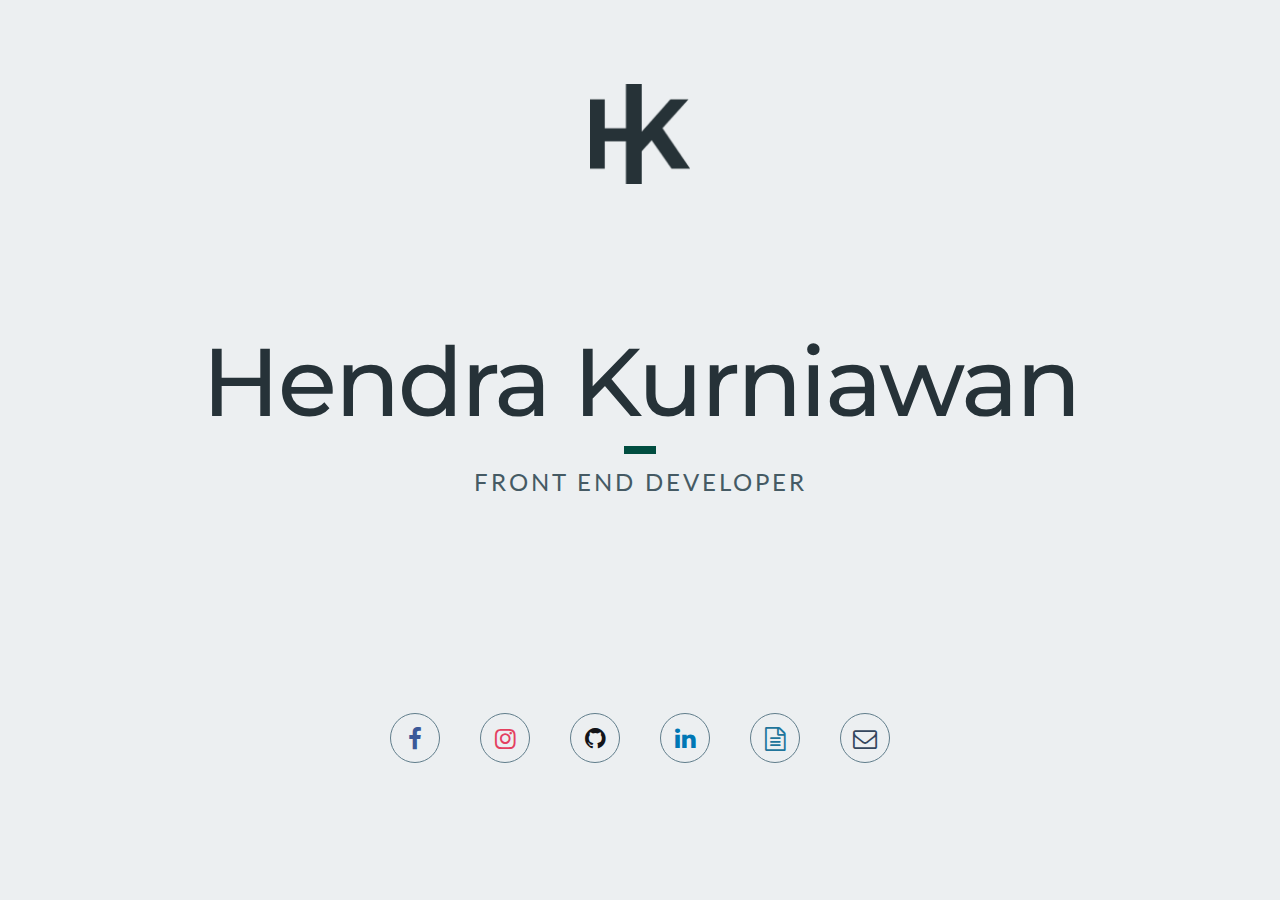
==== index.min.html @ 805bb30f "add minified html" ====
<!DOCTYPE html><html lang="en"><head><meta charset="UTF-8"><meta name="viewport" content="width=device-width, initial-scale=1.0"><meta http-equiv="X-UA-Compatible" content="ie=edge"><meta http-equiv="Content-Type" content="text/html; charset=utf-8"><meta name="twitter:card" content="summary"><meta name="twitter:site" content="@themcmxciv"><meta name="twitter:title" content="Hendra Kurniawan - Front End Developer"><meta name="twitter:description" content=""><meta name="twitter:creator" content="@themcmxciv"><meta name="twitter:image" content="http://www.hendrakurniawan.com/twitter-image.png"><meta property="og:title" content="Hendra Kurniawan - Front End Developer" /><meta property="og:type" content="article" /><meta property="og:url" content="http://www.hendrakurniawan.com/" /><meta property="og:image" content="http://hendrakurniawan.com/og-image.png" /><meta property="og:description" content="" /><meta property="og:site_name" content="hendrakurniawan.com" /><title>Hendra Kurniawan - Front End Developer</title><link rel="icon" href="favicon.gif" type="image/gif"><link href="https://fonts.googleapis.com/css?family=Lato|Montserrat:500" rel="stylesheet"><style>@font-face{font-family:'fontello';src:url('font/fontello.eot?22823204');src:url('font/fontello.eot?22823204#iefix') format('embedded-opentype'), url('font/fontello.woff2?22823204') format('woff2'), url('font/fontello.woff?22823204') format('woff'), url('font/fontello.ttf?22823204') format('truetype'), url('font/fontello.svg?22823204#fontello') format('svg');font-weight:normal;font-style:normal}html,body{width:100%;height:100%;line-height:1;font-family:Lato,sans-serif;background:#eceff1;margin:0;overflow:hidden}h1,h3{font-weight:normal;line-height:1;margin:0}h1{color:#263238;font-size:96px;font-family:Montserrat;font-weight:500;letter-spacing:-2px}h3{color:#455a64;font-family:Lato;font-size:24px;letter-spacing:3px}header,section,footer{position:relative}header div,section div,footer div{position:absolute;width:100%;top:50%;left:50%;transform:translate(-50%,-50%);text-align:center}header{height:30%}header img{width:100px;height:100px}section{height:40%}section div,footer div{top:40%}section hr{width:32px;height:8px;background:#004d40;border:none;margin:16px auto}footer{height:30%}footer ul{list-style:none;margin:0 auto;padding:0}footer ul li{display:inline-block;width:48px;height:48px;border:1px solid #607d8b;border-radius:50%;margin-right:40px;transition:all ease .3s}footer ul li:last-child{margin-right:0}footer ul li:hover{border-color:#eceff1}footer ul li a{display:block;font-size:24px;line-height:48px;text-decoration:none;border-radius:50%;transition:all ease .3s}footer ul li a span{font-size:12px;line-height:16px}.icon-facebook{color:#3b5999}.icon-facebook:hover{background:#3b5999}.icon-instagram{color:#e4405f}.icon-instagram:hover{background:#e4405f}.icon-github{color:#131418}.icon-github:hover{background:#131418}.icon-linkedin{color:#0077B5}.icon-linkedin:hover{background:#0077B5}.icon-mail{color:#34465d}.icon-mail:hover{background:#34465d}.icon-resume{color:#21759b}.icon-resume:hover{background:#21759b}[class^="icon-"]:hover,[class*=" icon-"]:hover{color:#eceff1}[class^="icon-"]:before,[class*=" icon-"]:before{font-family:"fontello";font-style:normal;font-weight:normal;speak:none;display:inline-block;text-decoration:inherit;width:1em;margin-right:.2em;text-align:center;font-variant:normal;text-transform:none;line-height:1em;margin-left:.2em;-webkit-font-smoothing:antialiased;-moz-osx-font-smoothing:grayscale}.icon-mail:before{content:'\e800'}.icon-facebook:before{content:'\f09a'}.icon-github:before{content:'\f09b'}.icon-linkedin:before{content:'\f0e1'}.icon-resume:before{content:'\f0f6'}.icon-instagram:before{content:'\f16d'}.tooltip{position:relative;display:block}.tooltip .tooltip-text{visibility:hidden;width:100px;background-color:#455A64;color:#eceff1;text-align:center;border-radius:3px;padding:4px 0;position:absolute;z-index:1;top:150%;left:50%;margin-left:-50px;opacity:0;transition:all ease .3s}.tooltip .tooltip-text::after{content:"";position:absolute;bottom:100%;left:50%;margin-left:-5px;border-width:5px;border-style:solid;border-color:transparent transparent #455A64 transparent}.tooltip:hover .tooltip-text{visibility:visible;opacity:1}@media screen and (min-width: 1450px){header img{width:100px;height:100px}h1{font-size:108px}h3{font-size:32px}footer ul li{width:48px;height:48px;margin-right:48px}footer ul li a{font-size:28;line-height:48px}}@media screen and (max-width: 1024px){header img{width:88px;height:88px}h1{font-size:84px}h3{font-size:21px}footer ul li{width:38px;height:38px;margin-right:35px}footer ul li a{font-size:21px;line-height:38px}}@media screen and (max-width: 768px){header img{width:76px;height:76px}h1{font-size:72px}section hr{width:24px;height:6px}h3{font-size:18px}footer ul li{width:36px;height:36px;border:none;margin-right:30px}footer ul li a{font-size:18px;line-height:36px}.icon-facebook{color:#eceff1;background:#3b5999}.icon-instagram{color:#eceff1;background:#e4405f}.icon-github{color:#eceff1;background:#131418}.icon-linkedin{color:#eceff1;background:#0077B5}.icon-mail{color:#eceff1;background:#34465d}.icon-resume{color:#eceff1;background:#21759b}.tooltip .tooltip-text{visibility:visible;opacity:1;background:none;color:#455a64;top:110%}.tooltip .tooltip-text::after{display:none}}@media screen and (max-width: 480px){header img{width:48px;height:48px}h1{font-size:40px}h3{font-size:16px}footer div{top:auto;bottom:10%}footer ul li{width:32px;height:32px;margin-right:24px}footer ul li a{font-size:16px;line-height:32px}}@media screen and (max-width: 740px) and (orientation: landscape){header img{width:48px;height:48px}h1{font-size:64px}}@media screen and (max-width: 570px) and (orientation: landscape){h1{font-size:56px}}@media screen and (max-width: 380px){h1{font-size:36px}h3{font-size:14px}footer ul li{margin-right:22px}}@media screen and (max-width: 320px){footer ul li{margin-right:14px}.tooltip .tooltip-text{font-size:10px}}</style></head><body> <header><div> <img src="logo.png" alt=""></div> </header> <section><div><h1>Hendra Kurniawan</h1><hr><h3>FRONT END DEVELOPER</h3></div> </section> <footer><div><ul><li> <a href="https://facebook.com/themcmxciv" target="_blank" class="icon-facebook tooltip"> <span class="tooltip-text">Facebook</span> </a></li><li> <a href="https://instagram.com/themcmxciv" target="_blank" class="icon-instagram tooltip"> <span class="tooltip-text">Instagram</span> </a></li><li> <a href="https://github.com/themcmxciv" target="_blank" class="icon-github tooltip"> <span class="tooltip-text">Github</span> </a></li><li> <a href="https://www.linkedin.com/in/hendra-kurniawan-022892b4" target="_blank" class="icon-linkedin tooltip"> <span class="tooltip-text">Linkedin</span> </a></li><li> <a href="https://drive.google.com/file/d/0B1-Y262t4qReRXdpZFpYdXRqSk0/view?usp=sharing" target="_blank" class="icon-resume tooltip"> <span class="tooltip-text">Resume</span> </a></li><li> <a href="mailto:i@hendrakurniawan?Subject?=Hello%20Hendra" target="_top" class="icon-mail tooltip"> <span class="tooltip-text">Mail</span> </a></li></ul></div> </footer></body></html>
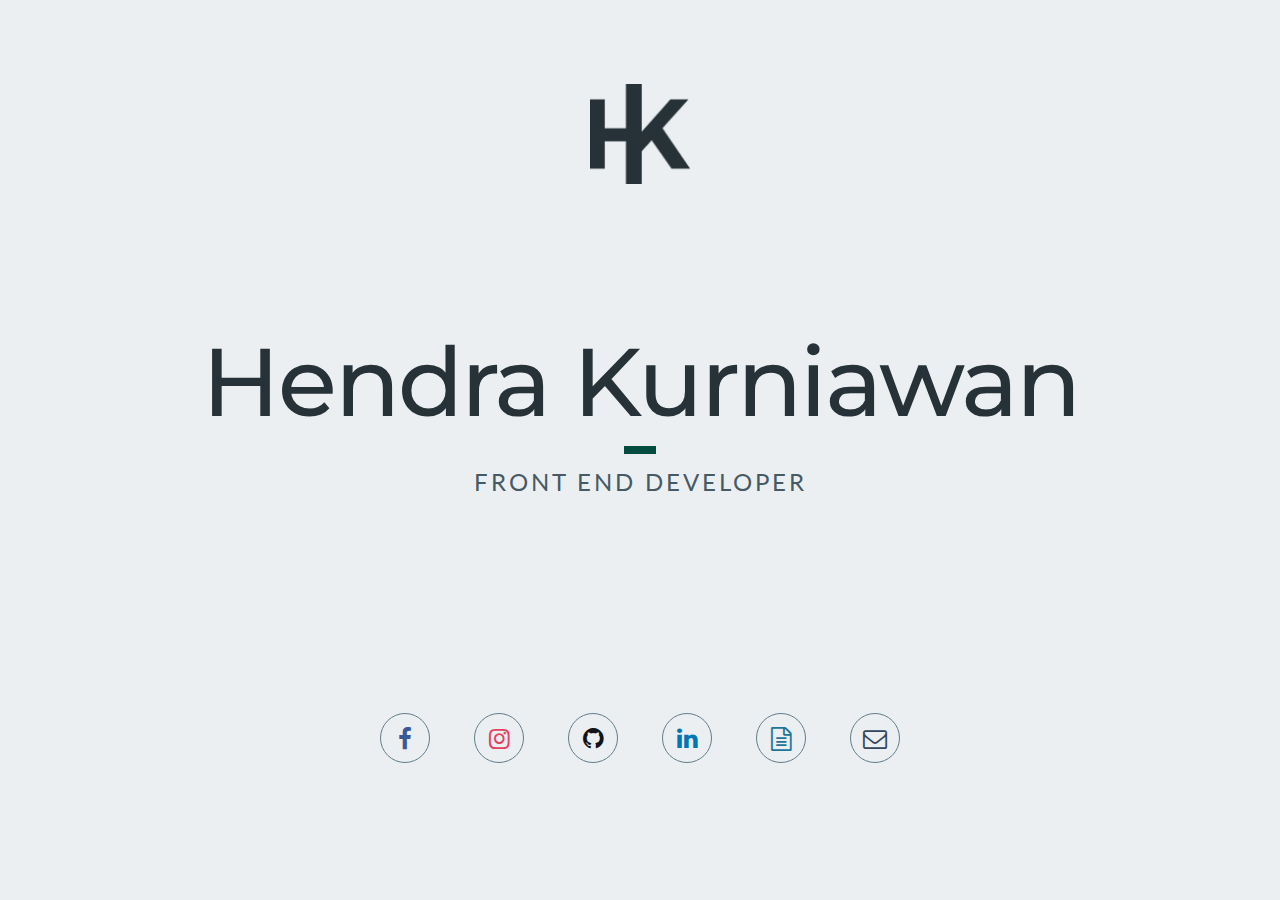
==== commit bd130fd5: "revamp margin icon" ====
--- a/index.min.html
+++ b/index.min.html
@@ -1 +1 @@
-<!DOCTYPE html><html lang="en"><head><meta charset="UTF-8"><meta name="viewport" content="width=device-width, initial-scale=1.0"><meta http-equiv="X-UA-Compatible" content="ie=edge"><meta http-equiv="Content-Type" content="text/html; charset=utf-8"><meta name="twitter:card" content="summary"><meta name="twitter:site" content="@themcmxciv"><meta name="twitter:title" content="Hendra Kurniawan - Front End Developer"><meta name="twitter:description" content=""><meta name="twitter:creator" content="@themcmxciv"><meta name="twitter:image" content="http://www.hendrakurniawan.com/twitter-image.png"><meta property="og:title" content="Hendra Kurniawan - Front End Developer" /><meta property="og:type" content="article" /><meta property="og:url" content="http://www.hendrakurniawan.com/" /><meta property="og:image" content="http://hendrakurniawan.com/og-image.png" /><meta property="og:description" content="" /><meta property="og:site_name" content="hendrakurniawan.com" /><title>Hendra Kurniawan - Front End Developer</title><link rel="icon" href="favicon.gif" type="image/gif"><link href="https://fonts.googleapis.com/css?family=Lato|Montserrat:500" rel="stylesheet"><style>@font-face{font-family:'fontello';src:url('font/fontello.eot?22823204');src:url('font/fontello.eot?22823204#iefix') format('embedded-opentype'), url('font/fontello.woff2?22823204') format('woff2'), url('font/fontello.woff?22823204') format('woff'), url('font/fontello.ttf?22823204') format('truetype'), url('font/fontello.svg?22823204#fontello') format('svg');font-weight:normal;font-style:normal}html,body{width:100%;height:100%;line-height:1;font-family:Lato,sans-serif;background:#eceff1;margin:0;overflow:hidden}h1,h3{font-weight:normal;line-height:1;margin:0}h1{color:#263238;font-size:96px;font-family:Montserrat;font-weight:500;letter-spacing:-2px}h3{color:#455a64;font-family:Lato;font-size:24px;letter-spacing:3px}header,section,footer{position:relative}header div,section div,footer div{position:absolute;width:100%;top:50%;left:50%;transform:translate(-50%,-50%);text-align:center}header{height:30%}header img{width:100px;height:100px}section{height:40%}section div,footer div{top:40%}section hr{width:32px;height:8px;background:#004d40;border:none;margin:16px auto}footer{height:30%}footer ul{list-style:none;margin:0 auto;padding:0}footer ul li{display:inline-block;width:48px;height:48px;border:1px solid #607d8b;border-radius:50%;margin-right:40px;transition:all ease .3s}footer ul li:last-child{margin-right:0}footer ul li:hover{border-color:#eceff1}footer ul li a{display:block;font-size:24px;line-height:48px;text-decoration:none;border-radius:50%;transition:all ease .3s}footer ul li a span{font-size:12px;line-height:16px}.icon-facebook{color:#3b5999}.icon-facebook:hover{background:#3b5999}.icon-instagram{color:#e4405f}.icon-instagram:hover{background:#e4405f}.icon-github{color:#131418}.icon-github:hover{background:#131418}.icon-linkedin{color:#0077B5}.icon-linkedin:hover{background:#0077B5}.icon-mail{color:#34465d}.icon-mail:hover{background:#34465d}.icon-resume{color:#21759b}.icon-resume:hover{background:#21759b}[class^="icon-"]:hover,[class*=" icon-"]:hover{color:#eceff1}[class^="icon-"]:before,[class*=" icon-"]:before{font-family:"fontello";font-style:normal;font-weight:normal;speak:none;display:inline-block;text-decoration:inherit;width:1em;margin-right:.2em;text-align:center;font-variant:normal;text-transform:none;line-height:1em;margin-left:.2em;-webkit-font-smoothing:antialiased;-moz-osx-font-smoothing:grayscale}.icon-mail:before{content:'\e800'}.icon-facebook:before{content:'\f09a'}.icon-github:before{content:'\f09b'}.icon-linkedin:before{content:'\f0e1'}.icon-resume:before{content:'\f0f6'}.icon-instagram:before{content:'\f16d'}.tooltip{position:relative;display:block}.tooltip .tooltip-text{visibility:hidden;width:100px;background-color:#455A64;color:#eceff1;text-align:center;border-radius:3px;padding:4px 0;position:absolute;z-index:1;top:150%;left:50%;margin-left:-50px;opacity:0;transition:all ease .3s}.tooltip .tooltip-text::after{content:"";position:absolute;bottom:100%;left:50%;margin-left:-5px;border-width:5px;border-style:solid;border-color:transparent transparent #455A64 transparent}.tooltip:hover .tooltip-text{visibility:visible;opacity:1}@media screen and (min-width: 1450px){header img{width:100px;height:100px}h1{font-size:108px}h3{font-size:32px}footer ul li{width:48px;height:48px;margin-right:48px}footer ul li a{font-size:28;line-height:48px}}@media screen and (max-width: 1024px){header img{width:88px;height:88px}h1{font-size:84px}h3{font-size:21px}footer ul li{width:38px;height:38px;margin-right:35px}footer ul li a{font-size:21px;line-height:38px}}@media screen and (max-width: 768px){header img{width:76px;height:76px}h1{font-size:72px}section hr{width:24px;height:6px}h3{font-size:18px}footer ul li{width:36px;height:36px;border:none;margin-right:30px}footer ul li a{font-size:18px;line-height:36px}.icon-facebook{color:#eceff1;background:#3b5999}.icon-instagram{color:#eceff1;background:#e4405f}.icon-github{color:#eceff1;background:#131418}.icon-linkedin{color:#eceff1;background:#0077B5}.icon-mail{color:#eceff1;background:#34465d}.icon-resume{color:#eceff1;background:#21759b}.tooltip .tooltip-text{visibility:visible;opacity:1;background:none;color:#455a64;top:110%}.tooltip .tooltip-text::after{display:none}}@media screen and (max-width: 480px){header img{width:48px;height:48px}h1{font-size:40px}h3{font-size:16px}footer div{top:auto;bottom:10%}footer ul li{width:32px;height:32px;margin-right:24px}footer ul li a{font-size:16px;line-height:32px}}@media screen and (max-width: 740px) and (orientation: landscape){header img{width:48px;height:48px}h1{font-size:64px}}@media screen and (max-width: 570px) and (orientation: landscape){h1{font-size:56px}}@media screen and (max-width: 380px){h1{font-size:36px}h3{font-size:14px}footer ul li{margin-right:22px}}@media screen and (max-width: 320px){footer ul li{margin-right:14px}.tooltip .tooltip-text{font-size:10px}}</style></head><body> <header><div> <img src="logo.png" alt=""></div> </header> <section><div><h1>Hendra Kurniawan</h1><hr><h3>FRONT END DEVELOPER</h3></div> </section> <footer><div><ul><li> <a href="https://facebook.com/themcmxciv" target="_blank" class="icon-facebook tooltip"> <span class="tooltip-text">Facebook</span> </a></li><li> <a href="https://instagram.com/themcmxciv" target="_blank" class="icon-instagram tooltip"> <span class="tooltip-text">Instagram</span> </a></li><li> <a href="https://github.com/themcmxciv" target="_blank" class="icon-github tooltip"> <span class="tooltip-text">Github</span> </a></li><li> <a href="https://www.linkedin.com/in/hendra-kurniawan-022892b4" target="_blank" class="icon-linkedin tooltip"> <span class="tooltip-text">Linkedin</span> </a></li><li> <a href="https://drive.google.com/file/d/0B1-Y262t4qReRXdpZFpYdXRqSk0/view?usp=sharing" target="_blank" class="icon-resume tooltip"> <span class="tooltip-text">Resume</span> </a></li><li> <a href="mailto:i@hendrakurniawan?Subject?=Hello%20Hendra" target="_top" class="icon-mail tooltip"> <span class="tooltip-text">Mail</span> </a></li></ul></div> </footer></body></html>+<!DOCTYPE html><html lang="en"><head><meta charset="UTF-8"><meta name="viewport" content="width=device-width, initial-scale=1.0"><meta http-equiv="X-UA-Compatible" content="ie=edge"><meta http-equiv="Content-Type" content="text/html; charset=utf-8"><meta name="twitter:card" content="summary"><meta name="twitter:site" content="@themcmxciv"><meta name="twitter:title" content="Hendra Kurniawan - Front End Developer"><meta name="twitter:description" content=""><meta name="twitter:creator" content="@themcmxciv"><meta name="twitter:image" content="http://www.hendrakurniawan.com/twitter-image.png"><meta property="og:title" content="Hendra Kurniawan - Front End Developer" /><meta property="og:type" content="article" /><meta property="og:url" content="http://www.hendrakurniawan.com/" /><meta property="og:image" content="http://hendrakurniawan.com/og-image.png" /><meta property="og:description" content="" /><meta property="og:site_name" content="hendrakurniawan.com" /><title>Hendra Kurniawan - Front End Developer</title><link rel="icon" href="favicon.gif" type="image/gif"><link href="https://fonts.googleapis.com/css?family=Lato|Montserrat:500" rel="stylesheet"><style>@font-face{font-family:'fontello';src:url('font/fontello.eot?22823204');src:url('font/fontello.eot?22823204#iefix') format('embedded-opentype'), url('font/fontello.woff2?22823204') format('woff2'), url('font/fontello.woff?22823204') format('woff'), url('font/fontello.ttf?22823204') format('truetype'), url('font/fontello.svg?22823204#fontello') format('svg');font-weight:normal;font-style:normal}html,body{width:100%;height:100%;line-height:1;font-family:Lato,sans-serif;background:#eceff1;margin:0;overflow:hidden}h1,h3{font-weight:normal;line-height:1;margin:0}h1{color:#263238;font-size:96px;font-family:Montserrat;font-weight:500;letter-spacing:-2px}h3{color:#455a64;font-family:Lato;font-size:24px;letter-spacing:3px}header,section,footer{position:relative}header div,section div,footer div{position:absolute;width:100%;top:50%;left:50%;transform:translate(-50%,-50%);text-align:center}header{height:30%}header img{width:100px;height:100px}section{height:40%}section div,footer div{top:40%}section hr{width:32px;height:8px;background:#004d40;border:none;margin:16px auto}footer{height:30%}footer ul{list-style:none;margin:0 auto;padding:0}footer ul li{display:inline-block;width:48px;height:48px;border:1px solid #607d8b;border-radius:50%;margin-right:44px;transition:all ease .3s}footer ul li:last-child{margin-right:0}footer ul li:hover{border-color:#eceff1}footer ul li a{display:block;font-size:24px;line-height:48px;text-decoration:none;border-radius:50%;transition:all ease .3s}footer ul li a span{font-size:12px;line-height:16px}.icon-facebook{color:#3b5999}.icon-facebook:hover{background:#3b5999}.icon-instagram{color:#e4405f}.icon-instagram:hover{background:#e4405f}.icon-github{color:#131418}.icon-github:hover{background:#131418}.icon-linkedin{color:#0077B5}.icon-linkedin:hover{background:#0077B5}.icon-mail{color:#34465d}.icon-mail:hover{background:#34465d}.icon-resume{color:#21759b}.icon-resume:hover{background:#21759b}[class^="icon-"]:hover,[class*=" icon-"]:hover{color:#eceff1}[class^="icon-"]:before,[class*=" icon-"]:before{font-family:"fontello";font-style:normal;font-weight:normal;speak:none;display:inline-block;text-decoration:inherit;width:1em;margin-right:.2em;text-align:center;font-variant:normal;text-transform:none;line-height:1em;margin-left:.2em;-webkit-font-smoothing:antialiased;-moz-osx-font-smoothing:grayscale}.icon-mail:before{content:'\e800'}.icon-facebook:before{content:'\f09a'}.icon-github:before{content:'\f09b'}.icon-linkedin:before{content:'\f0e1'}.icon-resume:before{content:'\f0f6'}.icon-instagram:before{content:'\f16d'}.tooltip{position:relative;display:block}.tooltip .tooltip-text{visibility:hidden;width:100px;background-color:#455A64;color:#eceff1;text-align:center;border-radius:3px;padding:4px 0;position:absolute;z-index:1;top:150%;left:50%;margin-left:-50px;opacity:0;transition:all ease .3s}.tooltip .tooltip-text::after{content:"";position:absolute;bottom:100%;left:50%;margin-left:-5px;border-width:5px;border-style:solid;border-color:transparent transparent #455A64 transparent}.tooltip:hover .tooltip-text{visibility:visible;opacity:1}@media screen and (min-width: 1450px){header img{width:100px;height:100px}h1{font-size:108px}h3{font-size:32px}footer ul li{width:48px;height:48px;margin-right:54px}footer ul li a{font-size:28;line-height:48px}}@media screen and (max-width: 1024px){header img{width:88px;height:88px}h1{font-size:84px}h3{font-size:21px}footer ul li{width:38px;height:38px;margin-right:42px}footer ul li a{font-size:21px;line-height:38px}}@media screen and (max-width: 768px){header img{width:76px;height:76px}h1{font-size:72px}section hr{width:24px;height:6px}h3{font-size:18px}footer ul li{width:36px;height:36px;border:none;margin-right:36px}footer ul li a{font-size:18px;line-height:36px}.icon-facebook{color:#eceff1;background:#3b5999}.icon-instagram{color:#eceff1;background:#e4405f}.icon-github{color:#eceff1;background:#131418}.icon-linkedin{color:#eceff1;background:#0077B5}.icon-mail{color:#eceff1;background:#34465d}.icon-resume{color:#eceff1;background:#21759b}.tooltip .tooltip-text{visibility:visible;opacity:1;background:none;color:#455a64;top:110%}.tooltip .tooltip-text::after{display:none}}@media screen and (max-width: 480px){header img{width:48px;height:48px}h1{font-size:40px}h3{font-size:16px}footer div{top:auto;bottom:10%}footer ul li{width:32px;height:32px;margin-right:32px}footer ul li a{font-size:16px;line-height:32px}}@media screen and (max-width: 740px) and (orientation: landscape){header img{width:48px;height:48px}h1{font-size:64px}}@media screen and (max-width: 570px) and (orientation: landscape){h1{font-size:56px}}@media screen and (max-width: 380px){h1{font-size:36px}h3{font-size:14px}footer ul li{margin-right:28px}}@media screen and (max-width: 320px){footer ul li{margin-right:18px}.tooltip .tooltip-text{font-size:10px}}</style></head><body> <header><div> <img src="logo.png" alt=""></div> </header> <section><div><h1>Hendra Kurniawan</h1><hr><h3>FRONT END DEVELOPER</h3></div> </section> <footer><div><ul><li> <a href="https://facebook.com/themcmxciv" target="_blank" class="icon-facebook tooltip"> <span class="tooltip-text">Facebook</span> </a></li><li> <a href="https://instagram.com/themcmxciv" target="_blank" class="icon-instagram tooltip"> <span class="tooltip-text">Instagram</span> </a></li><li> <a href="https://github.com/themcmxciv" target="_blank" class="icon-github tooltip"> <span class="tooltip-text">Github</span> </a></li><li> <a href="https://www.linkedin.com/in/hendra-kurniawan-022892b4" target="_blank" class="icon-linkedin tooltip"> <span class="tooltip-text">Linkedin</span> </a></li><li> <a href="https://drive.google.com/file/d/0B1-Y262t4qReRXdpZFpYdXRqSk0/view?usp=sharing" target="_blank" class="icon-resume tooltip"> <span class="tooltip-text">Resume</span> </a></li><li> <a href="mailto:i@hendrakurniawan?Subject?=Hello%20Hendra" target="_top" class="icon-mail tooltip"> <span class="tooltip-text">Mail</span> </a></li></ul></div> </footer></body></html>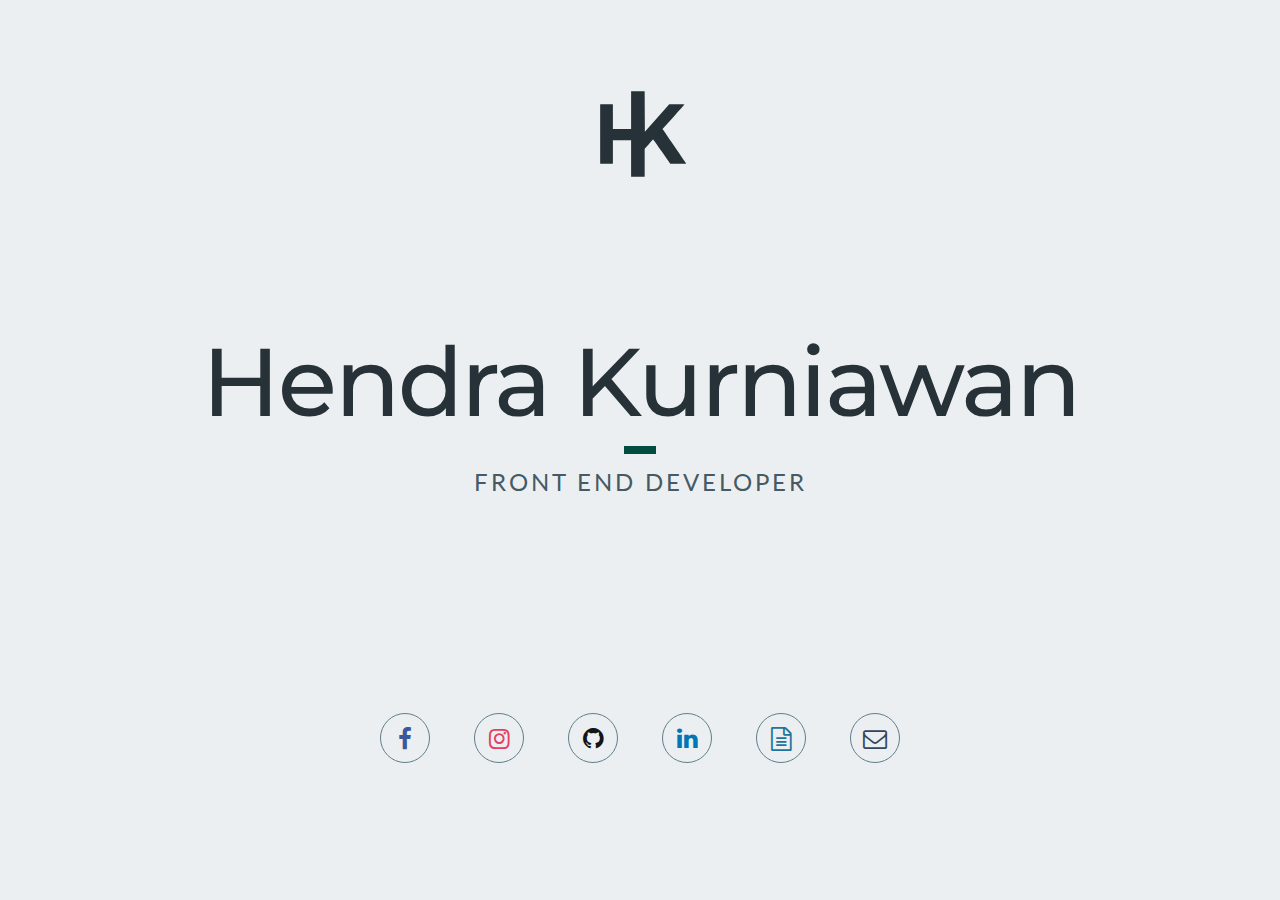
==== commit 3feb71df: "change logo to svg" ====
--- a/index.min.html
+++ b/index.min.html
@@ -1 +1 @@
-<!DOCTYPE html><html lang="en"><head><meta charset="UTF-8"><meta name="viewport" content="width=device-width, initial-scale=1.0"><meta http-equiv="X-UA-Compatible" content="ie=edge"><meta http-equiv="Content-Type" content="text/html; charset=utf-8"><meta name="twitter:card" content="summary"><meta name="twitter:site" content="@themcmxciv"><meta name="twitter:title" content="Hendra Kurniawan - Front End Developer"><meta name="twitter:description" content=""><meta name="twitter:creator" content="@themcmxciv"><meta name="twitter:image" content="http://www.hendrakurniawan.com/twitter-image.png"><meta property="og:title" content="Hendra Kurniawan - Front End Developer" /><meta property="og:type" content="article" /><meta property="og:url" content="http://www.hendrakurniawan.com/" /><meta property="og:image" content="http://hendrakurniawan.com/og-image.png" /><meta property="og:description" content="" /><meta property="og:site_name" content="hendrakurniawan.com" /><title>Hendra Kurniawan - Front End Developer</title><link rel="icon" href="favicon.gif" type="image/gif"><link href="https://fonts.googleapis.com/css?family=Lato|Montserrat:500" rel="stylesheet"><style>@font-face{font-family:'fontello';src:url('font/fontello.eot?22823204');src:url('font/fontello.eot?22823204#iefix') format('embedded-opentype'), url('font/fontello.woff2?22823204') format('woff2'), url('font/fontello.woff?22823204') format('woff'), url('font/fontello.ttf?22823204') format('truetype'), url('font/fontello.svg?22823204#fontello') format('svg');font-weight:normal;font-style:normal}html,body{width:100%;height:100%;line-height:1;font-family:Lato,sans-serif;background:#eceff1;margin:0;overflow:hidden}h1,h3{font-weight:normal;line-height:1;margin:0}h1{color:#263238;font-size:96px;font-family:Montserrat;font-weight:500;letter-spacing:-2px}h3{color:#455a64;font-family:Lato;font-size:24px;letter-spacing:3px}header,section,footer{position:relative}header div,section div,footer div{position:absolute;width:100%;top:50%;left:50%;transform:translate(-50%,-50%);text-align:center}header{height:30%}header img{width:100px;height:100px}section{height:40%}section div,footer div{top:40%}section hr{width:32px;height:8px;background:#004d40;border:none;margin:16px auto}footer{height:30%}footer ul{list-style:none;margin:0 auto;padding:0}footer ul li{display:inline-block;width:48px;height:48px;border:1px solid #607d8b;border-radius:50%;margin-right:44px;transition:all ease .3s}footer ul li:last-child{margin-right:0}footer ul li:hover{border-color:#eceff1}footer ul li a{display:block;font-size:24px;line-height:48px;text-decoration:none;border-radius:50%;transition:all ease .3s}footer ul li a span{font-size:12px;line-height:16px}.icon-facebook{color:#3b5999}.icon-facebook:hover{background:#3b5999}.icon-instagram{color:#e4405f}.icon-instagram:hover{background:#e4405f}.icon-github{color:#131418}.icon-github:hover{background:#131418}.icon-linkedin{color:#0077B5}.icon-linkedin:hover{background:#0077B5}.icon-mail{color:#34465d}.icon-mail:hover{background:#34465d}.icon-resume{color:#21759b}.icon-resume:hover{background:#21759b}[class^="icon-"]:hover,[class*=" icon-"]:hover{color:#eceff1}[class^="icon-"]:before,[class*=" icon-"]:before{font-family:"fontello";font-style:normal;font-weight:normal;speak:none;display:inline-block;text-decoration:inherit;width:1em;margin-right:.2em;text-align:center;font-variant:normal;text-transform:none;line-height:1em;margin-left:.2em;-webkit-font-smoothing:antialiased;-moz-osx-font-smoothing:grayscale}.icon-mail:before{content:'\e800'}.icon-facebook:before{content:'\f09a'}.icon-github:before{content:'\f09b'}.icon-linkedin:before{content:'\f0e1'}.icon-resume:before{content:'\f0f6'}.icon-instagram:before{content:'\f16d'}.tooltip{position:relative;display:block}.tooltip .tooltip-text{visibility:hidden;width:100px;background-color:#455A64;color:#eceff1;text-align:center;border-radius:3px;padding:4px 0;position:absolute;z-index:1;top:150%;left:50%;margin-left:-50px;opacity:0;transition:all ease .3s}.tooltip .tooltip-text::after{content:"";position:absolute;bottom:100%;left:50%;margin-left:-5px;border-width:5px;border-style:solid;border-color:transparent transparent #455A64 transparent}.tooltip:hover .tooltip-text{visibility:visible;opacity:1}@media screen and (min-width: 1450px){header img{width:100px;height:100px}h1{font-size:108px}h3{font-size:32px}footer ul li{width:48px;height:48px;margin-right:54px}footer ul li a{font-size:28;line-height:48px}}@media screen and (max-width: 1024px){header img{width:88px;height:88px}h1{font-size:84px}h3{font-size:21px}footer ul li{width:38px;height:38px;margin-right:42px}footer ul li a{font-size:21px;line-height:38px}}@media screen and (max-width: 768px){header img{width:76px;height:76px}h1{font-size:72px}section hr{width:24px;height:6px}h3{font-size:18px}footer ul li{width:36px;height:36px;border:none;margin-right:36px}footer ul li a{font-size:18px;line-height:36px}.icon-facebook{color:#eceff1;background:#3b5999}.icon-instagram{color:#eceff1;background:#e4405f}.icon-github{color:#eceff1;background:#131418}.icon-linkedin{color:#eceff1;background:#0077B5}.icon-mail{color:#eceff1;background:#34465d}.icon-resume{color:#eceff1;background:#21759b}.tooltip .tooltip-text{visibility:visible;opacity:1;background:none;color:#455a64;top:110%}.tooltip .tooltip-text::after{display:none}}@media screen and (max-width: 480px){header img{width:48px;height:48px}h1{font-size:40px}h3{font-size:16px}footer div{top:auto;bottom:10%}footer ul li{width:32px;height:32px;margin-right:32px}footer ul li a{font-size:16px;line-height:32px}}@media screen and (max-width: 740px) and (orientation: landscape){header img{width:48px;height:48px}h1{font-size:64px}}@media screen and (max-width: 570px) and (orientation: landscape){h1{font-size:56px}}@media screen and (max-width: 380px){h1{font-size:36px}h3{font-size:14px}footer ul li{margin-right:28px}}@media screen and (max-width: 320px){footer ul li{margin-right:18px}.tooltip .tooltip-text{font-size:10px}}</style></head><body> <header><div> <img src="logo.png" alt=""></div> </header> <section><div><h1>Hendra Kurniawan</h1><hr><h3>FRONT END DEVELOPER</h3></div> </section> <footer><div><ul><li> <a href="https://facebook.com/themcmxciv" target="_blank" class="icon-facebook tooltip"> <span class="tooltip-text">Facebook</span> </a></li><li> <a href="https://instagram.com/themcmxciv" target="_blank" class="icon-instagram tooltip"> <span class="tooltip-text">Instagram</span> </a></li><li> <a href="https://github.com/themcmxciv" target="_blank" class="icon-github tooltip"> <span class="tooltip-text">Github</span> </a></li><li> <a href="https://www.linkedin.com/in/hendra-kurniawan-022892b4" target="_blank" class="icon-linkedin tooltip"> <span class="tooltip-text">Linkedin</span> </a></li><li> <a href="https://drive.google.com/file/d/0B1-Y262t4qReRXdpZFpYdXRqSk0/view?usp=sharing" target="_blank" class="icon-resume tooltip"> <span class="tooltip-text">Resume</span> </a></li><li> <a href="mailto:i@hendrakurniawan?Subject?=Hello%20Hendra" target="_top" class="icon-mail tooltip"> <span class="tooltip-text">Mail</span> </a></li></ul></div> </footer></body></html>+<!DOCTYPE html><html lang="en"><head><meta charset="UTF-8"><meta name="viewport" content="width=device-width, initial-scale=1.0"><meta http-equiv="X-UA-Compatible" content="ie=edge"><meta http-equiv="Content-Type" content="text/html; charset=utf-8"><meta name="twitter:card" content="summary"><meta name="twitter:site" content="@themcmxciv"><meta name="twitter:title" content="Hendra Kurniawan - Front End Developer"><meta name="twitter:description" content=""><meta name="twitter:creator" content="@themcmxciv"><meta name="twitter:image" content="http://www.hendrakurniawan.com/twitter-image.png"><meta property="og:title" content="Hendra Kurniawan - Front End Developer" /><meta property="og:type" content="article" /><meta property="og:url" content="http://www.hendrakurniawan.com/" /><meta property="og:image" content="http://hendrakurniawan.com/og-image.png" /><meta property="og:description" content="" /><meta property="og:site_name" content="hendrakurniawan.com" /><title>Hendra Kurniawan - Front End Developer</title><link rel="icon" href="favicon.gif" type="image/gif"><link href="https://fonts.googleapis.com/css?family=Lato|Montserrat:500" rel="stylesheet"><style>@font-face{font-family:'fontello';src:url('font/fontello.eot?22823204');src:url('font/fontello.eot?22823204#iefix') format('embedded-opentype'), url('font/fontello.woff2?22823204') format('woff2'), url('font/fontello.woff?22823204') format('woff'), url('font/fontello.ttf?22823204') format('truetype'), url('font/fontello.svg?22823204#fontello') format('svg');font-weight:normal;font-style:normal}html,body{width:100%;height:100%;line-height:1;font-family:Lato,sans-serif;background:#eceff1;margin:0;overflow:hidden}h1,h3{font-weight:normal;line-height:1;margin:0}h1{color:#263238;font-size:96px;font-family:Montserrat;font-weight:500;letter-spacing:-2px}h3{color:#455a64;font-family:Lato;font-size:24px;letter-spacing:3px}header,section,footer{position:relative}header div,section div,footer div{position:absolute;width:100%;top:50%;left:50%;transform:translate(-50%,-50%);text-align:center}header{height:30%}header img{width:100px;height:100px}section{height:40%}section div,footer div{top:40%}section hr{width:32px;height:8px;background:#004d40;border:none;margin:16px auto}footer{height:30%}footer ul{list-style:none;margin:0 auto;padding:0}footer ul li{display:inline-block;width:48px;height:48px;border:1px solid #607d8b;border-radius:50%;margin-right:44px;transition:all ease .3s}footer ul li:last-child{margin-right:0}footer ul li:hover{border-color:#eceff1}footer ul li a{display:block;font-size:24px;line-height:48px;text-decoration:none;border-radius:50%;transition:all ease .3s}footer ul li a span{font-size:12px;line-height:16px}.icon-facebook{color:#3b5999}.icon-facebook:hover{background:#3b5999}.icon-instagram{color:#e4405f}.icon-instagram:hover{background:#e4405f}.icon-github{color:#131418}.icon-github:hover{background:#131418}.icon-linkedin{color:#0077B5}.icon-linkedin:hover{background:#0077B5}.icon-mail{color:#34465d}.icon-mail:hover{background:#34465d}.icon-resume{color:#21759b}.icon-resume:hover{background:#21759b}[class^="icon-"]:hover,[class*=" icon-"]:hover{color:#eceff1}[class^="icon-"]:before,[class*=" icon-"]:before{font-family:"fontello";font-style:normal;font-weight:normal;speak:none;display:inline-block;text-decoration:inherit;width:1em;margin-right:.2em;text-align:center;font-variant:normal;text-transform:none;line-height:1em;margin-left:.2em;-webkit-font-smoothing:antialiased;-moz-osx-font-smoothing:grayscale}.icon-mail:before{content:'\e800'}.icon-facebook:before{content:'\f09a'}.icon-github:before{content:'\f09b'}.icon-linkedin:before{content:'\f0e1'}.icon-resume:before{content:'\f0f6'}.icon-instagram:before{content:'\f16d'}.tooltip{position:relative;display:block}.tooltip .tooltip-text{visibility:hidden;width:100px;background-color:#455A64;color:#eceff1;text-align:center;border-radius:3px;padding:4px 0;position:absolute;z-index:1;top:150%;left:50%;margin-left:-50px;opacity:0;transition:all ease .3s}.tooltip .tooltip-text::after{content:"";position:absolute;bottom:100%;left:50%;margin-left:-5px;border-width:5px;border-style:solid;border-color:transparent transparent #455A64 transparent}.tooltip:hover .tooltip-text{visibility:visible;opacity:1}@media screen and (min-width: 1450px){header img{width:100px;height:100px}h1{font-size:108px}h3{font-size:32px}footer ul li{width:48px;height:48px;margin-right:54px}footer ul li a{font-size:28;line-height:48px}}@media screen and (max-width: 1024px){header img{width:88px;height:88px}h1{font-size:84px}h3{font-size:21px}footer ul li{width:38px;height:38px;margin-right:42px}footer ul li a{font-size:21px;line-height:38px}}@media screen and (max-width: 768px){header img{width:76px;height:76px}h1{font-size:72px}section hr{width:24px;height:6px}h3{font-size:18px}footer ul li{width:36px;height:36px;border:none;margin-right:36px}footer ul li a{font-size:18px;line-height:36px}.icon-facebook{color:#eceff1;background:#3b5999}.icon-instagram{color:#eceff1;background:#e4405f}.icon-github{color:#eceff1;background:#131418}.icon-linkedin{color:#eceff1;background:#0077B5}.icon-mail{color:#eceff1;background:#34465d}.icon-resume{color:#eceff1;background:#21759b}.tooltip .tooltip-text{visibility:visible;opacity:1;background:none;color:#455a64;top:110%}.tooltip .tooltip-text::after{display:none}}@media screen and (max-width: 480px){header img{width:48px;height:48px}h1{font-size:40px}h3{font-size:16px}footer div{top:auto;bottom:10%}footer ul li{width:32px;height:32px;margin-right:32px}footer ul li a{font-size:16px;line-height:32px}}@media screen and (max-width: 740px) and (orientation: landscape){header img{width:48px;height:48px}h1{font-size:64px}}@media screen and (max-width: 570px) and (orientation: landscape){h1{font-size:56px}}@media screen and (max-width: 380px){h1{font-size:36px}h3{font-size:14px}footer ul li{margin-right:28px}}@media screen and (max-width: 320px){footer ul li{margin-right:18px}.tooltip .tooltip-text{font-size:10px}}</style></head><body> <header><div> <img src="logo.svg" alt=""></div> </header> <section><div><h1>Hendra Kurniawan</h1><hr><h3>FRONT END DEVELOPER</h3></div> </section> <footer><div><ul><li> <a href="https://facebook.com/themcmxciv" target="_blank" class="icon-facebook tooltip"> <span class="tooltip-text">Facebook</span> </a></li><li> <a href="https://instagram.com/themcmxciv" target="_blank" class="icon-instagram tooltip"> <span class="tooltip-text">Instagram</span> </a></li><li> <a href="https://github.com/themcmxciv" target="_blank" class="icon-github tooltip"> <span class="tooltip-text">Github</span> </a></li><li> <a href="https://www.linkedin.com/in/hendra-kurniawan-022892b4" target="_blank" class="icon-linkedin tooltip"> <span class="tooltip-text">Linkedin</span> </a></li><li> <a href="https://drive.google.com/file/d/0B1-Y262t4qReRXdpZFpYdXRqSk0/view?usp=sharing" target="_blank" class="icon-resume tooltip"> <span class="tooltip-text">Resume</span> </a></li><li> <a href="mailto:i@hendrakurniawan?Subject?=Hello%20Hendra" target="_top" class="icon-mail tooltip"> <span class="tooltip-text">Mail</span> </a></li></ul></div> </footer></body></html>